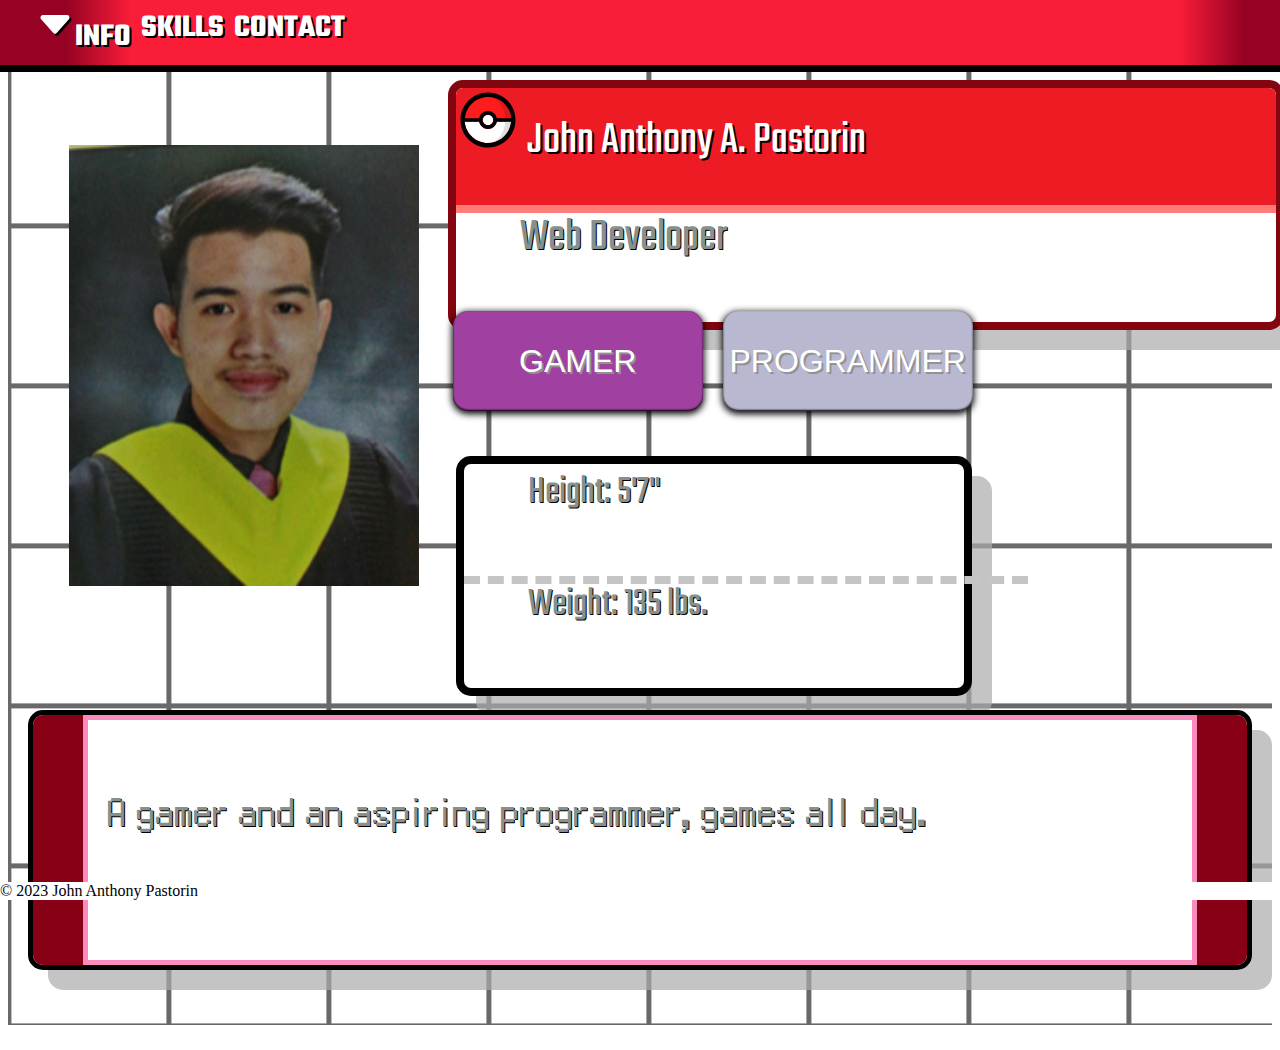
==== index.html @ a29daa37 "Add files via upload" ====
<!DOCTYPE html>
<html lang="en">

<head>
  <meta charset="UTF-8">
  <title>John Anthony Pastorin</title>
  <link href="https://cdn.jsdelivr.net/npm/bootstrap@5.3.2/dist/css/bootstrap.min.css" rel="stylesheet" integrity="sha384-T3c6CoIi6uLrA9TneNEoa7RxnatzjcDSCmG1MXxSR1GAsXEV/Dwwykc2MPK8M2HN" crossorigin="anonymous">
<link rel="stylesheet" href="./style.css">
<link rel="preconnect" href="https://fonts.googleapis.com">
<link rel="preconnect" href="https://fonts.gstatic.com" crossorigin>
<link href="https://fonts.googleapis.com/css2?family=Teko:wght@300&display=swap" rel="stylesheet">

</head>
<body>
  <!-- Header -->
  <div class="header">
    <li class="item"><img class="caret" src="./caret-down-fill.svg" alt="caret down fill" height="40px"><a href="./index.html">INFO</a></li>
    <li class="item"><a href="./skills.html">SKILLS</a></li>
    <li class="item"><a href="./contact.html">CONTACT</a></li>
  </div>
  <!-- Body -->
  <div class="main">
      <div id="picture">
        <img src="./assets/images/Pic.png" alt="a picture of me" class="myPic">
      </div>
      <div id="info">
        <div class="containerName">
          <div class="boxName">
            <div class="name nameText"><img class="ball" src="./poke-ball-icon.svg">          
               John Anthony A. Pastorin
            </div>
            <div class="altName">
              Web Developer
            </div>
          </div>
        </div>
        <div class="containerType">
          <div class="type typeText">
            <div class="gamerType">
              GAMER
            </div>
            <div class="programmerType">
              PROGRAMMER
            </div>
          </div>
        </div>
        <div class="containerStats">
          <div class="statContain">
            <div class="stats">
              <div class="height">
                Height: 5'7"
              </div>
              <div class="weight">
                Weight: 135 lbs.
              </div>
            </div>
          </div>
          
        </div>
      </div>
      <div id="description">
        <div class="description">
          <div class="left"></div>
          <div class="descContent"><p class="contentText">A gamer and an aspiring programmer, games all day.</p></div>
          <div class="right"></div>
        </div>
      </div>
  </div>
  <!-- Footer -->
  <div class="footer">
    <span>© 2023 John Anthony Pastorin</span>
  </div>
</body>

</html>
---- style.css ----
@font-face {
    font-family: pokeFont;
    src: url(./assets/fonts/pokemon-emerald.ttf);
}
a:active, a:hover, a:link, a:visited{
    text-decoration: none;
    color: white;
  }
li {
    list-style: none;
    text-decoration: none;
}
.caret{
    filter: drop-shadow(2px 2px rgba(0, 0, 0, 1))
}
.ball{
    height: 4rem;
  }
.header{
    position: fixed;
    top: 0;
    left: 0;
    width: 100%;
    background: linear-gradient(to right, #950224 5%, #f91d37 10% 90%, #950224 95%);
    display: flex;
    flex-direction: row;
    padding-left: 30px;
    border-bottom: 7px solid black;
}
.item{
    font-family: 'Teko', sans-serif;
    font-size: 2rem;
    border: 5px solid transparent;
    color: white;
    text-shadow: 2px 2px black;
    font-weight: bold;
}
.contentText{
  font-family: pokeFont;
  font-size: 3rem;
  color: #87908c;
  text-shadow: 1px 1px black;
}
.typeText{
    font-family: Impact, Haettenschweiler, 'Arial Narrow Bold', sans-serif;
    font-size: 2rem;
    color: white;
    text-shadow: 2px 2px #949192;
}
.main{
    width: 100%;
    min-height: calc(100vh - 25px - 65px);
    margin: 65px auto 25px;
    background-color: white;
    background-image: linear-gradient(#696969 .3rem, transparent .3rem), linear-gradient(90deg, #696969 .3rem, transparent .3rem);
    background-size: 10rem 10rem;
    background-position: -0.1rem -0.1rem;
    display: grid;
    grid-template-columns: 1fr 2fr;
    grid-template-rows: 1fr 0.6fr;
}

/*PICTURE*/
#picture{
    display: flex;
    justify-content: right;
    align-items: center;
    max-width: 600px;
    padding: 10px;
}
.myPic{
    width: 100%;
    max-width: 350px;
    min-width: 200px;
}

/*INFORMATION*/
#info{
    grid-area: 1 / 2 / 2 / 3;
    display: grid;
    grid-template-rows: 1.15fr 0.7fr 1.1fr;
    width: 100%;
    max-width: 1320px;
}
.boxName{
    background-color: white;
    display: grid;
    grid-template-rows: 1fr 1fr;
    height: 100%;
    width: 100%;
    max-width: 820px;
    min-width: 400px;
    border-radius: 15px;
    border: 8px solid #830510;
    box-shadow: 20px 20px rgba(171, 171, 171, 0.7);
}
.name{
    background-color: #ed1b24;
    height: 100%;
    width: 100%;
    border-bottom: 8px solid #ff7c79;
    border-radius: 7px 7px 0px 0px;
}
.nameText{
    font-family: 'Teko', sans-serif;
    font-size: 2.9rem;
    color: white;
    text-shadow: 2px 2px #030202;
}
.altName{
    padding-left: 4rem;
    font-family: 'Teko', sans-serif;
    font-size: 2.9rem;
    color: #87908c;
    text-shadow: 1px 1px black;
}
.type{
    display: grid;
    grid-template-columns: 250px 250px;
    grid-gap: 20px;
    height: 100%;
    width: 100%;
    max-width: 820px;
}
.gamerType{
    background-color: #A040A0;
    display: flex;
    justify-content: center;
    align-items: center;
    height: 100%;
    width: 100%;
    max-width: 250px;
    max-height: 100px;
    border-radius: 15px;
    margin: 12px;
    box-shadow: 0px -1px 2px 0px #000000 inset, 0px 2px 7px 1px #000;
}
.programmerType{
    background-color: #B8B8D0;
    display: flex;
    justify-content: center;
    align-items: center;
    height: 100%;
    width: 100%;
    max-width: 250px;
    max-height: 100px;
    border-radius: 15px;
    margin: 12px;
    box-shadow: 0px -1px 2px 0px #000000 inset, 0px 2px 7px 1px #000;
}
.stats{
    background-color: white;
    display: grid;
    grid-template-rows: 1fr 1fr;
    height: 100%;
    width: 100%;
    max-width: 500px;
    min-width: 400px;
    border-radius: 15px;
    border: 8px solid black;
    box-shadow: 20px 20px rgba(171, 171, 171, 0.7);
}
.statContain{
    height: 100%;
    width: 100%;
    max-width: 820px;
}
.height{
    height: 100%;
    width: 100%;
    border-bottom: 8px dashed #c5c5c5;
    border-radius: 7px 7px 0px 0px;
}
.height, .weight{
    padding-left: 4rem;
    font-family: 'Teko', sans-serif;
    font-size: 40px;
    color: #87908c;
    text-shadow: 1px 1px black;
}
.containerName{
    height: 100%;
    width: 100%;
    max-width: 1320px;
    padding: 15px;
    display: flex;
    justify-content: center;
}
.containerType{
    height: 100%;
    width: 100%;
    max-width: 1320px;
    display: flex;
    justify-content: center;
    align-items: center;
}
.containerStats{
    height: 100%;
    width: 100%;
    max-width: 1320px;
    max-height: 1750px;
    padding: 15px;
    display: flex;
    justify-content: center;
}

/*DESCRIPTION*/
#description{
    display: flex;
    justify-content: center;
    align-items: center;
    grid-area: 2 / 1 / 4 / 3;
    max-height: 350px;
    max-width: 1920px;
    box-sizing: border-box;
    padding: 20px;
}
.description{
    display: grid;
    grid-template-columns: 50px auto 50px;
    width: 100%;
    height: 100%;
    max-width: 1680px;
    max-height: 250px;
    min-height: 165px;
    border-radius: 15px;
    border: 5px solid black;
    box-shadow: 20px 20px rgba(171, 171, 171, 0.7);
}
.left{
    background-color: #880016;
    max-width: 50px;
    border-radius: 10px 0px 0px 10px;
}
.descContent{
    background-color: white;
    border: 5px solid #fa8cbd;
    padding: 20px;
}
.right{
    background-color: #880016;
    width: 50px;
    border-radius: 0px 10px 10px 0px;
}
.footer{
    background-color: white;
    position: fixed;
    bottom: 0;
    left: 0;
    width: 100%;
}
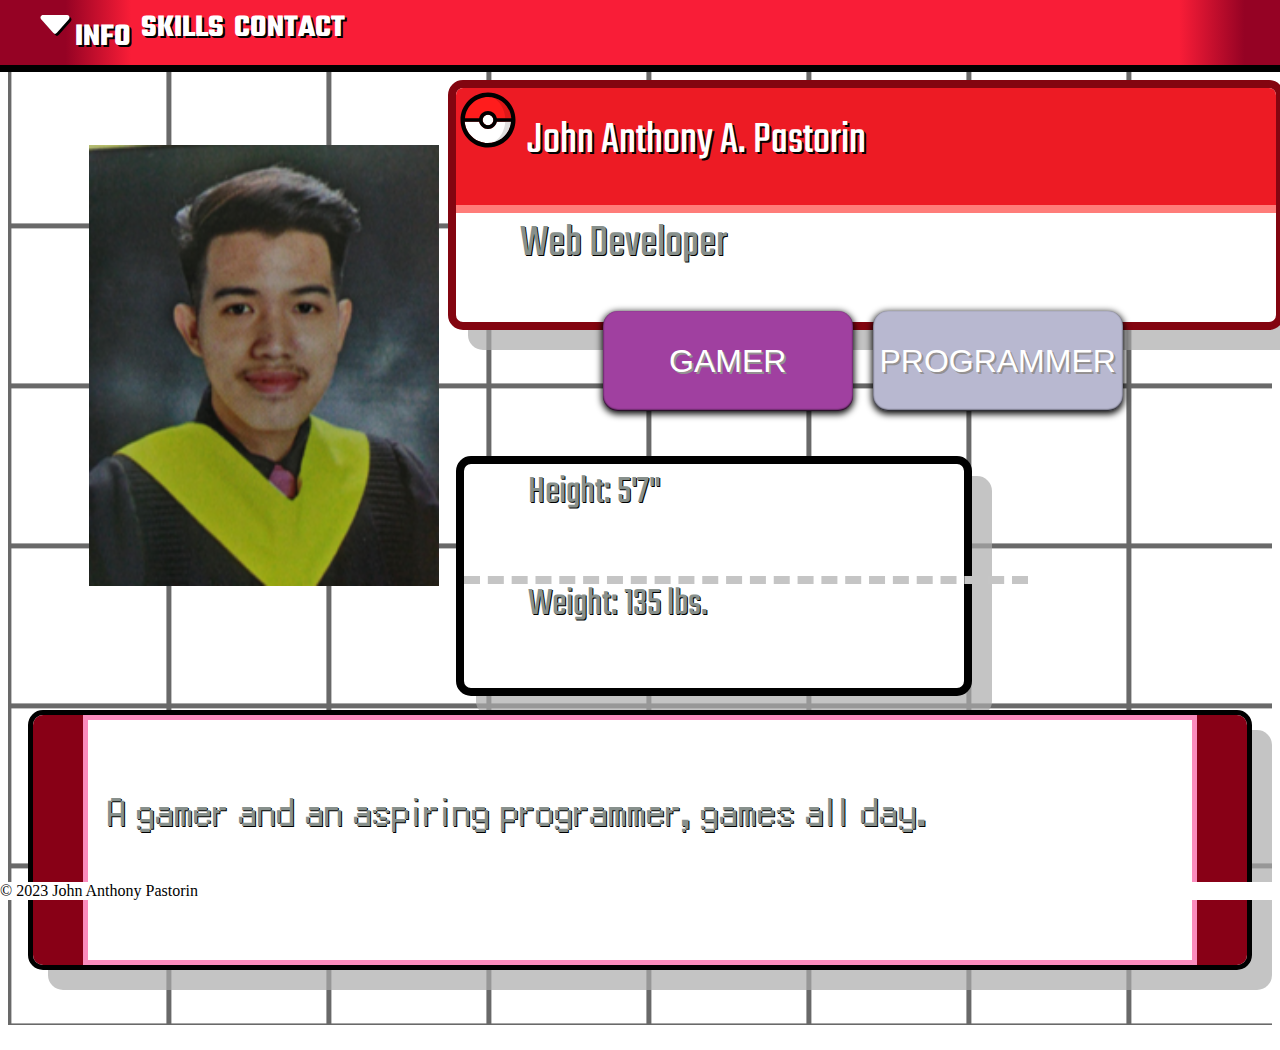
==== commit 076d6b89: "Update index.html" ====
--- a/index.html
+++ b/index.html
@@ -9,7 +9,7 @@
 <link rel="preconnect" href="https://fonts.googleapis.com">
 <link rel="preconnect" href="https://fonts.gstatic.com" crossorigin>
 <link href="https://fonts.googleapis.com/css2?family=Teko:wght@300&display=swap" rel="stylesheet">
-
+<meta name="viewport" content="width=device-width, initial-scale=1, minimum-scale=1" />
 </head>
 <body>
   <!-- Header -->
@@ -72,4 +72,4 @@
   </div>
 </body>
 
-</html>+</html>
--- a/style.css
+++ b/style.css
@@ -2,250 +2,745 @@
     font-family: pokeFont;
     src: url(./assets/fonts/pokemon-emerald.ttf);
 }
-a:active, a:hover, a:link, a:visited{
-    text-decoration: none;
-    color: white;
-  }
-li {
-    list-style: none;
-    text-decoration: none;
+
+@media screen and (min-width: 75px) {
+    a:active, a:hover, a:link, a:visited{
+        text-decoration: none;
+        color: white;
+      }
+    li {
+        list-style: none;
+        text-decoration: none;
+    }
+    .item{
+        font-family: 'Teko', sans-serif;
+        font-size: 1rem;
+        border: 5px solid transparent;
+        color: white;
+        text-shadow: 2px 2px black;
+        font-weight: bold;
+    }
+    .caret{
+        filter: drop-shadow(2px 2px rgba(0, 0, 0, 1));
+        height: 20px;
+    }
+    .ball{
+        height: 2rem;
+      }
+    .header{
+        position: fixed;
+        top: 0;
+        left: 0;
+        width: 100%;
+        background: linear-gradient(to right, #950224 5%, #f91d37 10% 90%, #950224 95%);
+        display: flex;
+        flex-direction: row;
+        padding-left: 10px;
+        border-bottom: 7px solid black;
+    }
+    .contentText{
+      font-family: pokeFont;
+      font-size: 1.5rem;
+      color: #87908c;
+      text-shadow: 1px 1px black;
+    }
+    .typeText{
+        font-family: Impact, Haettenschweiler, 'Arial Narrow Bold', sans-serif;
+        font-size: 1rem;
+        color: white;
+        text-shadow: 2px 2px #949192;
+    }
+    .main{
+        width: 100%;
+        min-height: calc(100vh - 25px - 65px);
+        margin: 40px auto 25px;
+        background-color: white;
+        background-image: linear-gradient(#696969 .3rem, transparent .3rem), linear-gradient(90deg, #696969 .3rem, transparent .3rem);
+        background-size: 10rem 10rem;
+        background-position: -0.1rem -0.1rem;
+        display: grid;
+        grid-template-rows: 0.7fr 1fr 0.8fr;
+    }
+    
+    /*PICTURE*/
+    #picture{
+        display: flex;
+        justify-content: center;
+        align-items: center;
+        width: 100%;
+        max-width: 375px;
+        grid-area: 1/1/2/2;
+    }
+    .myPic{
+        width: 100%;
+        max-width: 117px;
+    }
+    
+    /*INFORMATION*/
+    #info{
+        grid-area: 2 / 1 / 3 / 2;
+        display: grid;
+        grid-template-rows: 1.15fr 0.7fr 1.1fr;
+        width: 100%;
+        max-width: 375px;
+    }
+    .boxName{
+        background-color: white;
+        display: grid;
+        grid-template-rows: 1fr 1fr;
+        width: 100%;
+        max-width: 370px;
+        border-radius: 15px;
+        border: 4px solid #830510;
+        box-shadow: 10px 10px rgba(171, 171, 171, 0.7);
+    }
+    .name{
+        background-color: #ed1b24;
+        height: 100%;
+        width: 100%;
+        border-bottom: 4px solid #ff7c79;
+        border-radius: 7px 7px 0px 0px;
+    }
+    .nameText{
+        font-family: 'Teko', sans-serif;
+        font-size: 0.9rem;
+        color: white;
+        text-shadow: 2px 2px #030202;
+    }
+    .altName{
+        padding-left: 1rem;
+        padding-top: 0.4rem;
+        font-family: 'Teko', sans-serif;
+        font-size: 0.9rem;
+        color: #87908c;
+        text-shadow: 1px 1px black;
+    }
+    .type{
+        display: grid;
+        justify-content: center;
+        grid-template-columns: 130px 130px;
+        grid-gap: 20px;
+        height: 100%;
+        width: 100%;
+        max-width: 375px;
+    }
+    .gamerType{
+        background-color: #A040A0;
+        display: flex;
+        justify-content: center;
+        align-items: center;
+        height: 100%;
+        width: 100%;
+        max-width: 250px;
+        max-height: 100px;
+        border-radius: 15px;
+        margin: 12px;
+        box-shadow: 0px -1px 2px 0px #000000 inset, 0px 2px 7px 1px #000;
+    }
+    .programmerType{
+        background-color: #B8B8D0;
+        display: flex;
+        justify-content: center;
+        align-items: center;
+        height: 100%;
+        width: 100%;
+        max-width: 250px;
+        max-height: 100px;
+        border-radius: 15px;
+        margin: 12px;
+        box-shadow: 0px -1px 2px 0px #000000 inset, 0px 2px 7px 1px #000;
+    }
+    .stats{
+        background-color: white;
+        display: grid;
+        grid-template-rows: 1fr 1fr;
+        height: 100%;
+        width: 100%;
+        max-width: 375px;
+        min-width: 320px;
+        border-radius: 15px;
+        border: 4px solid black;
+        box-shadow: 10px 10px rgba(171, 171, 171, 0.7);
+    }
+    .statContain{
+        height: 100%;
+        width: 100%;
+    }
+    .height{
+        height: 100%;
+        width: 100%;
+        border-bottom: 4px dashed #c5c5c5;
+        border-radius: 7px 7px 0px 0px;
+    }
+    .height, .weight{
+        padding-left: 1.5rem;
+        font-family: 'Teko', sans-serif;
+        font-size: 20px;
+        color: #87908c;
+        text-shadow: 1px 1px black;
+    }
+    .containerName{
+        height: 100%;
+        width: 100%;
+        max-width: 375px;
+        padding: 15px;
+        display: flex;
+        justify-content: center;
+    }
+    .containerType{
+        height: 100%;
+        width: 100%;
+        max-width: 375px;
+        display: flex;
+        justify-content: center;
+        align-items: center;
+    }
+    .containerStats{
+        height: 100%;
+        width: 100%;
+        max-width: 375px;
+        padding: 15px;
+        display: flex;
+        justify-content: center;
+    }
+    
+    /*DESCRIPTION*/
+    #description{
+        display: flex;
+        justify-content: center;
+        align-items: center;
+        grid-area: 3 / 1 / 4 / 1;
+        max-width: 1920px;
+        box-sizing: border-box;
+        padding: 20px;
+    }
+    .description{
+        display: grid;
+        grid-template-columns: 30px auto 30px;
+        width: 100%;
+        height: 100%;
+        max-width: 360px;
+        max-height: 160px;
+        border-radius: 15px;
+        border: 5px solid black;
+        box-shadow: 10px 10px rgba(171, 171, 171, 0.7);
+    }
+    .left{
+        background-color: #880016;
+        max-height: 150px;
+        border-radius: 10px 0px 0px 10px;
+    }
+    .descContent{
+        background-color: white;
+        max-height: 350px;
+        border: 5px solid #fa8cbd;
+        padding: 10px;
+        overflow: auto;
+    }
+    .right{
+        background-color: #880016;
+        max-height: 350px;
+        border-radius: 0px 10px 10px 0px;
+    }
+    .footer{
+        background-color: white;
+        position: fixed;
+        bottom: 0;
+        left: 0;
+        width: 100%;
+    }
 }
-.caret{
-    filter: drop-shadow(2px 2px rgba(0, 0, 0, 1))
-}
-.ball{
-    height: 4rem;
-  }
-.header{
-    position: fixed;
-    top: 0;
-    left: 0;
-    width: 100%;
-    background: linear-gradient(to right, #950224 5%, #f91d37 10% 90%, #950224 95%);
-    display: flex;
-    flex-direction: row;
-    padding-left: 30px;
-    border-bottom: 7px solid black;
-}
-.item{
-    font-family: 'Teko', sans-serif;
-    font-size: 2rem;
-    border: 5px solid transparent;
-    color: white;
-    text-shadow: 2px 2px black;
-    font-weight: bold;
-}
-.contentText{
-  font-family: pokeFont;
-  font-size: 3rem;
-  color: #87908c;
-  text-shadow: 1px 1px black;
-}
-.typeText{
-    font-family: Impact, Haettenschweiler, 'Arial Narrow Bold', sans-serif;
-    font-size: 2rem;
-    color: white;
-    text-shadow: 2px 2px #949192;
-}
-.main{
-    width: 100%;
-    min-height: calc(100vh - 25px - 65px);
-    margin: 65px auto 25px;
-    background-color: white;
-    background-image: linear-gradient(#696969 .3rem, transparent .3rem), linear-gradient(90deg, #696969 .3rem, transparent .3rem);
-    background-size: 10rem 10rem;
-    background-position: -0.1rem -0.1rem;
-    display: grid;
-    grid-template-columns: 1fr 2fr;
-    grid-template-rows: 1fr 0.6fr;
+@media screen and (min-width: 375px) and (max-width: 568px){
+    a:active, a:hover, a:link, a:visited{
+        text-decoration: none;
+        color: white;
+      }
+    li {
+        list-style: none;
+        text-decoration: none;
+    }
+    .item{
+        font-family: 'Teko', sans-serif;
+        font-size: 1.5rem;
+        border: 5px solid transparent;
+        color: white;
+        text-shadow: 2px 2px black;
+        font-weight: bold;
+    }
+    .caret{
+        filter: drop-shadow(2px 2px rgba(0, 0, 0, 1));
+        height: 30px;
+    }
+    .ball{
+        height: 2rem;
+      }
+    .header{
+        position: fixed;
+        top: 0;
+        left: 0;
+        width: 100%;
+        background: linear-gradient(to right, #950224 5%, #f91d37 10% 90%, #950224 95%);
+        display: flex;
+        flex-direction: row;
+        padding-left: 30px;
+        border-bottom: 7px solid black;
+    }
+    .contentText{
+      font-family: pokeFont;
+      font-size: 1.5rem;
+      color: #87908c;
+      text-shadow: 1px 1px black;
+    }
+    .typeText{
+        font-family: Impact, Haettenschweiler, 'Arial Narrow Bold', sans-serif;
+        font-size: 1rem;
+        color: white;
+        text-shadow: 2px 2px #949192;
+    }
+    .main{
+        width: 100%;
+        min-height: calc(100vh - 25px - 65px);
+        margin: 53px auto 25px;
+        background-color: white;
+        background-image: linear-gradient(#696969 .3rem, transparent .3rem), linear-gradient(90deg, #696969 .3rem, transparent .3rem);
+        background-size: 10rem 10rem;
+        background-position: -0.1rem -0.1rem;
+        display: grid;
+        grid-template-rows: 0.8fr 1fr 0.8fr;
+    }
+    
+    /*PICTURE*/
+    #picture{
+        display: flex;
+        justify-content: center;
+        align-items: center;
+        width: 100%;
+        max-width: 568px;
+        min-width: 375px;
+        grid-area: 1/1/2/2;
+    }
+    .myPic{
+        width: 100%;
+        max-width: 200px;
+    }
+    
+    /*INFORMATION*/
+    #info{
+        grid-area: 2 / 1 / 3 / 2;
+        display: grid;
+        grid-template-rows: 1.15fr 0.7fr 1.1fr;
+        width: 100%;
+        max-width: 668px;
+        min-width: 375px;
+    }
+    .boxName{
+        background-color: white;
+        display: grid;
+        grid-template-rows: 1fr 1fr;
+        width: 100%;
+        max-width: 590px;
+        border-radius: 15px;
+        border: 4px solid #830510;
+        box-shadow: 10px 10px rgba(171, 171, 171, 0.7);
+    }
+    .name{
+        background-color: #ed1b24;
+        height: 100%;
+        width: 100%;
+        border-bottom: 4px solid #ff7c79;
+        border-radius: 7px 7px 0px 0px;
+    }
+    .nameText{
+        font-family: 'Teko', sans-serif;
+        font-size: 1.5rem;
+        color: white;
+        text-shadow: 2px 2px #030202;
+    }
+    .altName{
+        padding-left: 1rem;
+        font-family: 'Teko', sans-serif;
+        font-size: 1.5rem;
+        color: #87908c;
+        text-shadow: 1px 1px black;
+    }
+    .type{
+        display: grid;
+        justify-content: center;
+        grid-template-columns: 160px 160px;
+        grid-gap: 20px;
+        height: 100%;
+        width: 100%;
+        max-width: 375px;
+        padding-right: 10px;
+    }
+    .gamerType{
+        background-color: #A040A0;
+    }
+    .programmerType{
+        background-color: #B8B8D0;
+    }
+    .programmerType, .gamerType{
+        display: flex;
+        justify-content: center;
+        align-items: center;
+        height: 100%;
+        width: 100%;
+        max-width: 350px;
+        max-height: 100px;
+        border-radius: 15px;
+        margin: 12px;
+        box-shadow: 0px -1px 2px 0px #000000 inset, 0px 2px 7px 1px #000;
+    }
+    .stats{
+        background-color: white;
+        display: grid;
+        grid-template-rows: 1fr 1fr;
+        height: 100%;
+        width: 100%;
+        max-width: 590px;
+        min-width: 320px;
+        border-radius: 15px;
+        border: 4px solid black;
+        box-shadow: 10px 10px rgba(171, 171, 171, 0.7);
+    }
+    .statContain{
+        height: 100%;
+        width: 100%;
+    }
+    .height{
+        height: 100%;
+        width: 100%;
+        border-bottom: 4px dashed #c5c5c5;
+        border-radius: 7px 7px 0px 0px;
+    }
+    .height, .weight{
+        padding-left: 1rem;
+        font-family: 'Teko', sans-serif;
+        font-size: 25px;
+        color: #87908c;
+        text-shadow: 1px 1px black;
+    }
+    .containerName{
+        height: 100%;
+        width: 100%;
+        max-width: 575px;
+        padding: 15px;
+        display: flex;
+        justify-content: center;
+    }
+    .containerType{
+        height: 100%;
+        width: 100%;
+        max-width: 575px;
+        display: flex;
+        justify-content: center;
+        align-items: center;
+        padding: 0px;
+    }
+    .containerStats{
+        height: 100%;
+        width: 100%;
+        max-width: 575px;
+        padding: 15px;
+        display: flex;
+        justify-content: center;
+    }
+    
+    /*DESCRIPTION*/
+    #description{
+        display: flex;
+        justify-content: center;
+        align-items: center;
+        grid-area: 3 / 1 / 4 / 1;
+        max-width: 568;
+        min-width: 375px;
+        box-sizing: border-box;
+        padding: 20px;
+    }
+    .description{
+        display: grid;
+        grid-template-columns: 30px auto 30px;
+        width: 100%;
+        height: 100%;
+        max-width: 860px;
+        max-height: 160px;
+        border-radius: 15px;
+        border: 5px solid black;
+        box-shadow: 10px 10px rgba(171, 171, 171, 0.7);
+    }
+    .left{
+        background-color: #880016;
+        max-height: 350px;
+        border-radius: 10px 0px 0px 10px;
+    }
+    .descContent{
+        background-color: white;
+        max-height: 350px;
+        border: 5px solid #fa8cbd;
+        padding: 15px;
+        overflow: auto;
+    }
+    .right{
+        background-color: #880016;
+        max-height: 350px;
+        border-radius: 0px 10px 10px 0px;
+    }
+    .footer{
+        background-color: white;
+        position: fixed;
+        bottom: 0;
+        left: 0;
+        width: 100%;
+    }
 }
 
-/*PICTURE*/
-#picture{
-    display: flex;
-    justify-content: right;
-    align-items: center;
-    max-width: 600px;
-    padding: 10px;
-}
-.myPic{
-    width: 100%;
-    max-width: 350px;
-    min-width: 200px;
-}
-
-/*INFORMATION*/
-#info{
-    grid-area: 1 / 2 / 2 / 3;
-    display: grid;
-    grid-template-rows: 1.15fr 0.7fr 1.1fr;
-    width: 100%;
-    max-width: 1320px;
-}
-.boxName{
-    background-color: white;
-    display: grid;
-    grid-template-rows: 1fr 1fr;
-    height: 100%;
-    width: 100%;
-    max-width: 820px;
-    min-width: 400px;
-    border-radius: 15px;
-    border: 8px solid #830510;
-    box-shadow: 20px 20px rgba(171, 171, 171, 0.7);
-}
-.name{
-    background-color: #ed1b24;
-    height: 100%;
-    width: 100%;
-    border-bottom: 8px solid #ff7c79;
-    border-radius: 7px 7px 0px 0px;
-}
-.nameText{
-    font-family: 'Teko', sans-serif;
-    font-size: 2.9rem;
-    color: white;
-    text-shadow: 2px 2px #030202;
-}
-.altName{
-    padding-left: 4rem;
-    font-family: 'Teko', sans-serif;
-    font-size: 2.9rem;
-    color: #87908c;
-    text-shadow: 1px 1px black;
-}
-.type{
-    display: grid;
-    grid-template-columns: 250px 250px;
-    grid-gap: 20px;
-    height: 100%;
-    width: 100%;
-    max-width: 820px;
-}
-.gamerType{
-    background-color: #A040A0;
-    display: flex;
-    justify-content: center;
-    align-items: center;
-    height: 100%;
-    width: 100%;
-    max-width: 250px;
-    max-height: 100px;
-    border-radius: 15px;
-    margin: 12px;
-    box-shadow: 0px -1px 2px 0px #000000 inset, 0px 2px 7px 1px #000;
-}
-.programmerType{
-    background-color: #B8B8D0;
-    display: flex;
-    justify-content: center;
-    align-items: center;
-    height: 100%;
-    width: 100%;
-    max-width: 250px;
-    max-height: 100px;
-    border-radius: 15px;
-    margin: 12px;
-    box-shadow: 0px -1px 2px 0px #000000 inset, 0px 2px 7px 1px #000;
-}
-.stats{
-    background-color: white;
-    display: grid;
-    grid-template-rows: 1fr 1fr;
-    height: 100%;
-    width: 100%;
-    max-width: 500px;
-    min-width: 400px;
-    border-radius: 15px;
-    border: 8px solid black;
-    box-shadow: 20px 20px rgba(171, 171, 171, 0.7);
-}
-.statContain{
-    height: 100%;
-    width: 100%;
-    max-width: 820px;
-}
-.height{
-    height: 100%;
-    width: 100%;
-    border-bottom: 8px dashed #c5c5c5;
-    border-radius: 7px 7px 0px 0px;
-}
-.height, .weight{
-    padding-left: 4rem;
-    font-family: 'Teko', sans-serif;
-    font-size: 40px;
-    color: #87908c;
-    text-shadow: 1px 1px black;
-}
-.containerName{
-    height: 100%;
-    width: 100%;
-    max-width: 1320px;
-    padding: 15px;
-    display: flex;
-    justify-content: center;
-}
-.containerType{
-    height: 100%;
-    width: 100%;
-    max-width: 1320px;
-    display: flex;
-    justify-content: center;
-    align-items: center;
-}
-.containerStats{
-    height: 100%;
-    width: 100%;
-    max-width: 1320px;
-    max-height: 1750px;
-    padding: 15px;
-    display: flex;
-    justify-content: center;
-}
-
-/*DESCRIPTION*/
-#description{
-    display: flex;
-    justify-content: center;
-    align-items: center;
-    grid-area: 2 / 1 / 4 / 3;
-    max-height: 350px;
-    max-width: 1920px;
-    box-sizing: border-box;
-    padding: 20px;
-}
-.description{
-    display: grid;
-    grid-template-columns: 50px auto 50px;
-    width: 100%;
-    height: 100%;
-    max-width: 1680px;
-    max-height: 250px;
-    min-height: 165px;
-    border-radius: 15px;
-    border: 5px solid black;
-    box-shadow: 20px 20px rgba(171, 171, 171, 0.7);
-}
-.left{
-    background-color: #880016;
-    max-width: 50px;
-    border-radius: 10px 0px 0px 10px;
-}
-.descContent{
-    background-color: white;
-    border: 5px solid #fa8cbd;
-    padding: 20px;
-}
-.right{
-    background-color: #880016;
-    width: 50px;
-    border-radius: 0px 10px 10px 0px;
-}
-.footer{
-    background-color: white;
-    position: fixed;
-    bottom: 0;
-    left: 0;
-    width: 100%;
-}+@media screen and (min-width: 568px){
+    a:active, a:hover, a:link, a:visited{
+        text-decoration: none;
+        color: white;
+      }
+    li {
+        list-style: none;
+        text-decoration: none;
+    }
+    .item{
+        font-family: 'Teko', sans-serif;
+        font-size: 2rem;
+        border: 5px solid transparent;
+        color: white;
+        text-shadow: 2px 2px black;
+        font-weight: bold;
+    }
+    .caret{
+        filter: drop-shadow(2px 2px rgba(0, 0, 0, 1));
+        height: 40px
+    }
+    .ball{
+        height: 4rem;
+      }
+    .header{
+        position: fixed;
+        top: 0;
+        left: 0;
+        width: 100%;
+        background: linear-gradient(to right, #950224 5%, #f91d37 10% 90%, #950224 95%);
+        display: flex;
+        flex-direction: row;
+        padding-left: 30px;
+        border-bottom: 7px solid black;
+    }
+    .contentText{
+      font-family: pokeFont;
+      font-size: 3rem;
+      color: #87908c;
+      text-shadow: 1px 1px black;
+    }
+    .typeText{
+        font-family: Impact, Haettenschweiler, 'Arial Narrow Bold', sans-serif;
+        font-size: 2rem;
+        color: white;
+        text-shadow: 2px 2px #949192;
+    }
+    .main{
+        width: 100%;
+        min-height: calc(100vh - 25px - 65px);
+        margin: 65px auto 25px;
+        background-color: white;
+        background-image: linear-gradient(#696969 .3rem, transparent .3rem), linear-gradient(90deg, #696969 .3rem, transparent .3rem);
+        background-size: 10rem 10rem;
+        background-position: -0.1rem -0.1rem;
+        display: grid;
+        grid-template-columns: 1fr 2fr;
+        grid-template-rows: 1fr 0.6fr;
+    }
+    
+    /*PICTURE*/
+    #picture{
+        display: flex;
+        justify-content: right;
+        align-items: center;
+        max-width: 600px;
+        padding: 10px;
+    }
+    .myPic{
+        width: 100%;
+        max-width: 350px;
+        min-width: 200px;
+    }
+    
+    /*INFORMATION*/
+    #info{
+        grid-area: 1 / 2 / 2 / 3;
+        display: grid;
+        grid-template-rows: 1.15fr 0.7fr 1.1fr;
+        width: 100%;
+        max-width: 1320px;
+    }
+    .boxName{
+        background-color: white;
+        display: grid;
+        grid-template-rows: 1fr 1fr;
+        height: 100%;
+        width: 100%;
+        max-width: 820px;
+        min-width: 400px;
+        border-radius: 15px;
+        border: 8px solid #830510;
+        box-shadow: 20px 20px rgba(171, 171, 171, 0.7);
+    }
+    .name{
+        background-color: #ed1b24;
+        height: 100%;
+        width: 100%;
+        border-bottom: 8px solid #ff7c79;
+        border-radius: 7px 7px 0px 0px;
+    }
+    .nameText{
+        font-family: 'Teko', sans-serif;
+        font-size: 2.9rem;
+        color: white;
+        text-shadow: 2px 2px #030202;
+    }
+    .altName{
+        padding-left: 4rem;
+        font-family: 'Teko', sans-serif;
+        font-size: 2.9rem;
+        color: #87908c;
+        text-shadow: 1px 1px black;
+    }
+    .type{
+        display: grid;
+        grid-template-columns: 250px 250px;
+        grid-gap: 20px;
+        height: 100%;
+        width: 100%;
+        max-width: 820px;
+    }
+    .gamerType{
+        background-color: #A040A0;
+        display: flex;
+        justify-content: center;
+        align-items: center;
+        height: 100%;
+        width: 100%;
+        max-width: 250px;
+        max-height: 100px;
+        border-radius: 15px;
+        margin: 12px;
+        box-shadow: 0px -1px 2px 0px #000000 inset, 0px 2px 7px 1px #000;
+    }
+    .programmerType{
+        background-color: #B8B8D0;
+        display: flex;
+        justify-content: center;
+        align-items: center;
+        height: 100%;
+        width: 100%;
+        max-width: 250px;
+        max-height: 100px;
+        border-radius: 15px;
+        margin: 12px;
+        box-shadow: 0px -1px 2px 0px #000000 inset, 0px 2px 7px 1px #000;
+    }
+    .stats{
+        background-color: white;
+        display: grid;
+        grid-template-rows: 1fr 1fr;
+        height: 100%;
+        width: 100%;
+        max-width: 500px;
+        min-width: 400px;
+        border-radius: 15px;
+        border: 8px solid black;
+        box-shadow: 20px 20px rgba(171, 171, 171, 0.7);
+    }
+    .statContain{
+        height: 100%;
+        width: 100%;
+        max-width: 820px;
+    }
+    .height{
+        height: 100%;
+        width: 100%;
+        border-bottom: 8px dashed #c5c5c5;
+        border-radius: 7px 7px 0px 0px;
+    }
+    .height, .weight{
+        padding-left: 4rem;
+        font-family: 'Teko', sans-serif;
+        font-size: 40px;
+        color: #87908c;
+        text-shadow: 1px 1px black;
+    }
+    .containerName{
+        height: 100%;
+        width: 100%;
+        max-width: 1320px;
+        padding: 15px;
+        display: flex;
+        justify-content: center;
+    }
+    .containerType{
+        height: 100%;
+        width: 100%;
+        max-width: 1320px;
+        display: flex;
+        justify-content: center;
+        align-items: center;
+    }
+    .containerStats{
+        height: 100%;
+        width: 100%;
+        max-width: 1320px;
+        max-height: 1750px;
+        padding: 15px;
+        display: flex;
+        justify-content: center;
+    }
+    
+    /*DESCRIPTION*/
+    #description{
+        display: flex;
+        justify-content: center;
+        align-items: center;
+        grid-area: 2 / 1 / 4 / 3;
+        max-height: 350px;
+        max-width: 1920px;
+        box-sizing: border-box;
+        padding: 20px;
+    }
+    .description{
+        display: grid;
+        grid-template-columns: 50px auto 50px;
+        width: 100%;
+        height: 100%;
+        max-width: 1680px;
+        max-height: 250px;
+        min-height: 165px;
+        border-radius: 15px;
+        border: 5px solid black;
+        box-shadow: 20px 20px rgba(171, 171, 171, 0.7);
+    }
+    .left{
+        background-color: #880016;
+        max-height: 350px;
+        border-radius: 10px 0px 0px 10px;
+    }
+    .descContent{
+        background-color: white;
+        border: 5px solid #fa8cbd;
+        padding: 20px;
+    }
+    .right{
+        background-color: #880016;
+        max-height: 350px;
+        border-radius: 0px 10px 10px 0px;
+    }
+    .footer{
+        background-color: white;
+        position: fixed;
+        bottom: 0;
+        left: 0;
+        width: 100%;
+    }
+}    
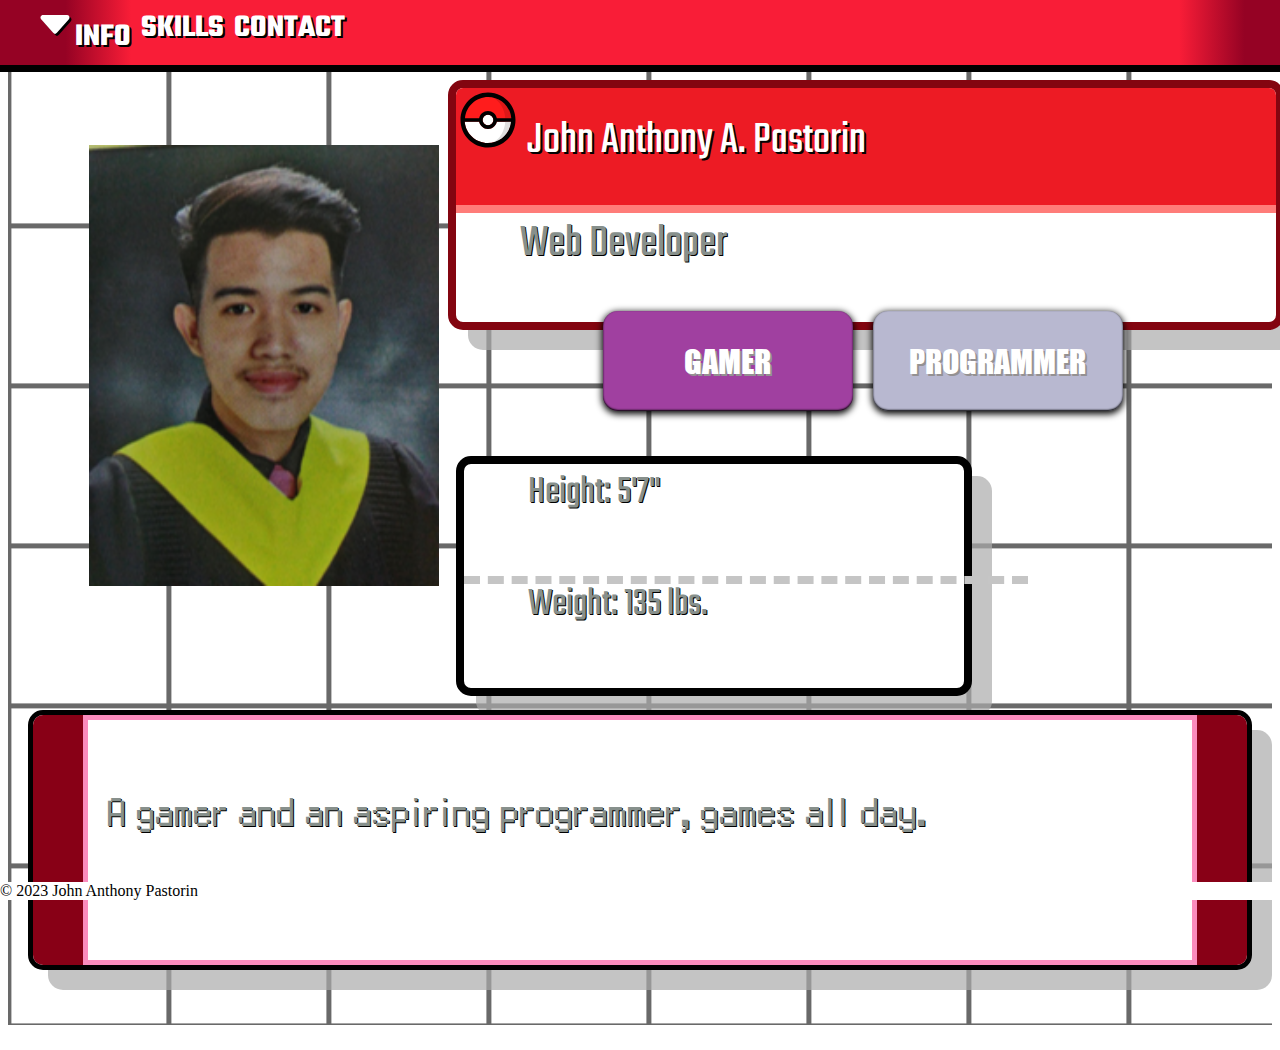
==== commit 550bc154: "Update index.html" ====
--- a/index.html
+++ b/index.html
@@ -14,7 +14,7 @@
 <body>
   <!-- Header -->
   <div class="header">
-    <li class="item"><img class="caret" src="./caret-down-fill.svg" alt="caret down fill" height="40px"><a href="./index.html">INFO</a></li>
+    <li class="item"><img class="caret" src="./caret-down-fill.svg" alt="caret down fill"><a href="./index.html">INFO</a></li>
     <li class="item"><a href="./skills.html">SKILLS</a></li>
     <li class="item"><a href="./contact.html">CONTACT</a></li>
   </div>
--- a/style.css
+++ b/style.css
@@ -2,7 +2,11 @@
     font-family: pokeFont;
     src: url(./assets/fonts/pokemon-emerald.ttf);
 }
-
+@font-face {
+    font-family: Impacto;
+    font-weight: bold;
+    src: url(./assets/fonts/impact.ttf);
+  }
 @media screen and (min-width: 75px) {
     a:active, a:hover, a:link, a:visited{
         text-decoration: none;
@@ -35,7 +39,7 @@
         background: linear-gradient(to right, #950224 5%, #f91d37 10% 90%, #950224 95%);
         display: flex;
         flex-direction: row;
-        padding-left: 10px;
+        padding-left: 5px;
         border-bottom: 7px solid black;
     }
     .contentText{
@@ -45,7 +49,7 @@
       text-shadow: 1px 1px black;
     }
     .typeText{
-        font-family: Impact, Haettenschweiler, 'Arial Narrow Bold', sans-serif;
+        font-family: Impacto;
         font-size: 1rem;
         color: white;
         text-shadow: 2px 2px #949192;
@@ -126,19 +130,11 @@
     }
     .gamerType{
         background-color: #A040A0;
-        display: flex;
-        justify-content: center;
-        align-items: center;
-        height: 100%;
-        width: 100%;
-        max-width: 250px;
-        max-height: 100px;
-        border-radius: 15px;
-        margin: 12px;
-        box-shadow: 0px -1px 2px 0px #000000 inset, 0px 2px 7px 1px #000;
     }
     .programmerType{
         background-color: #B8B8D0;
+    }
+    .programmerType, .gamerType{
         display: flex;
         justify-content: center;
         align-items: center;
@@ -282,7 +278,7 @@
         background: linear-gradient(to right, #950224 5%, #f91d37 10% 90%, #950224 95%);
         display: flex;
         flex-direction: row;
-        padding-left: 30px;
+        padding-left: 10px;
         border-bottom: 7px solid black;
     }
     .contentText{
@@ -292,7 +288,7 @@
       text-shadow: 1px 1px black;
     }
     .typeText{
-        font-family: Impact, Haettenschweiler, 'Arial Narrow Bold', sans-serif;
+        font-family: Impacto;
         font-size: 1rem;
         color: white;
         text-shadow: 2px 2px #949192;
@@ -536,7 +532,7 @@
       text-shadow: 1px 1px black;
     }
     .typeText{
-        font-family: Impact, Haettenschweiler, 'Arial Narrow Bold', sans-serif;
+        font-family: Impacto;
         font-size: 2rem;
         color: white;
         text-shadow: 2px 2px #949192;
@@ -618,19 +614,11 @@
     }
     .gamerType{
         background-color: #A040A0;
-        display: flex;
-        justify-content: center;
-        align-items: center;
-        height: 100%;
-        width: 100%;
-        max-width: 250px;
-        max-height: 100px;
-        border-radius: 15px;
-        margin: 12px;
-        box-shadow: 0px -1px 2px 0px #000000 inset, 0px 2px 7px 1px #000;
     }
     .programmerType{
         background-color: #B8B8D0;
+    }
+    .programmerType, .gamerType{
         display: flex;
         justify-content: center;
         align-items: center;
@@ -743,4 +731,4 @@
         left: 0;
         width: 100%;
     }
-}    
+}
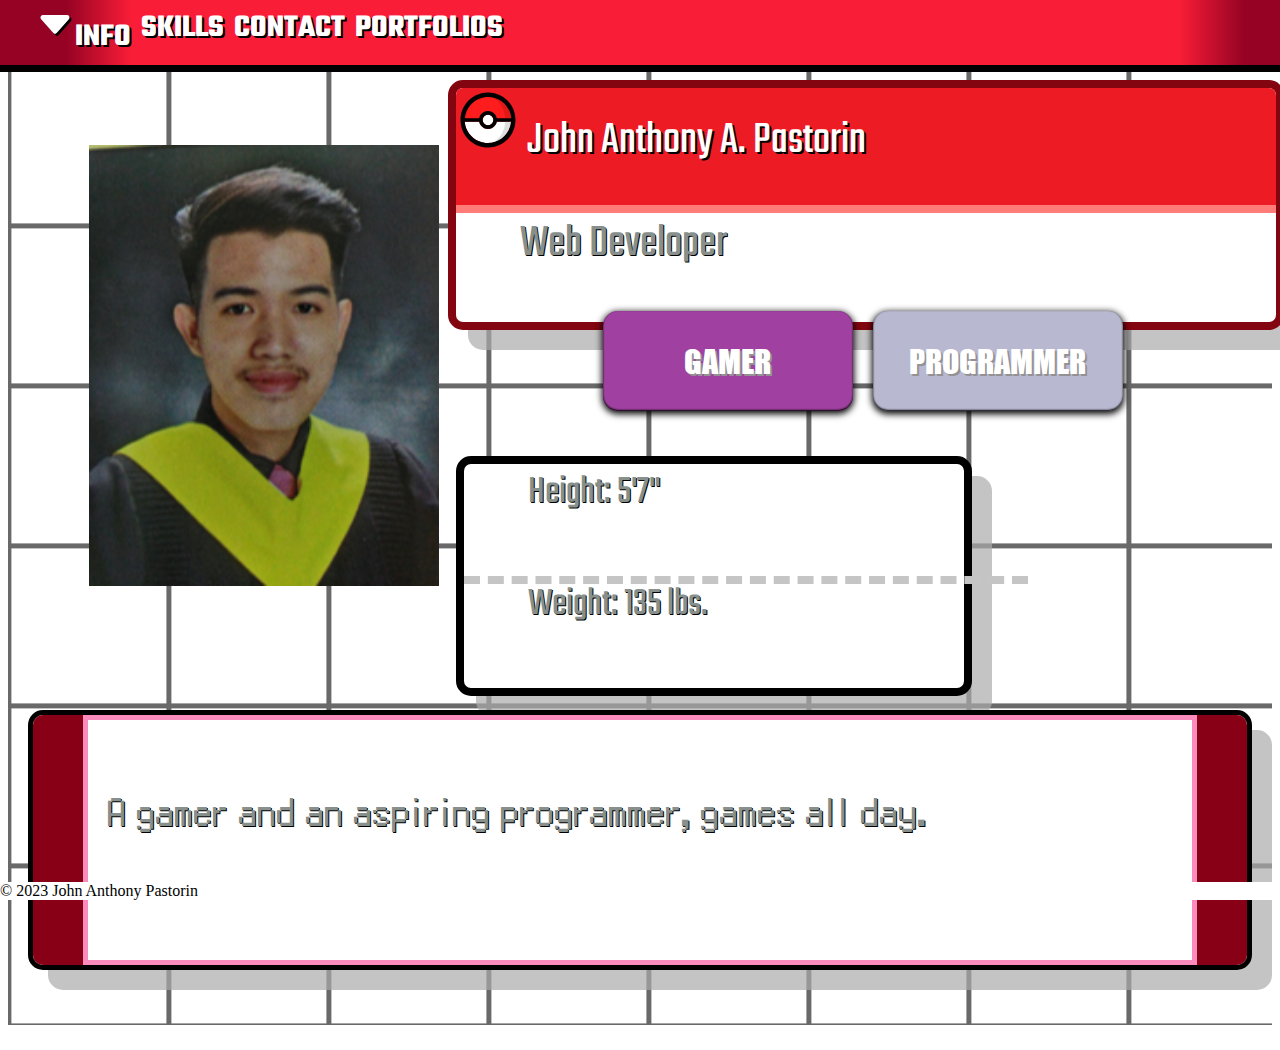
==== commit 5f28739d: "Add files via upload" ====
--- a/index.html
+++ b/index.html
@@ -17,6 +17,7 @@
     <li class="item"><img class="caret" src="./caret-down-fill.svg" alt="caret down fill"><a href="./index.html">INFO</a></li>
     <li class="item"><a href="./skills.html">SKILLS</a></li>
     <li class="item"><a href="./contact.html">CONTACT</a></li>
+    <li class="item"><a href="./portfolio.html">PORTFOLIOS</a></li>
   </div>
   <!-- Body -->
   <div class="main">
@@ -72,4 +73,4 @@
   </div>
 </body>
 
-</html>
+</html>--- a/style.css
+++ b/style.css
@@ -56,14 +56,14 @@
     }
     .main{
         width: 100%;
-        min-height: calc(100vh - 25px - 65px);
+        min-height: calc(100vh - 25px - 40px);
         margin: 40px auto 25px;
         background-color: white;
         background-image: linear-gradient(#696969 .3rem, transparent .3rem), linear-gradient(90deg, #696969 .3rem, transparent .3rem);
         background-size: 10rem 10rem;
         background-position: -0.1rem -0.1rem;
         display: grid;
-        grid-template-rows: 0.7fr 1fr 0.8fr;
+        grid-template-rows: 0.6fr 1fr 0.8fr;
     }
     
     /*PICTURE*/
@@ -86,14 +86,14 @@
         display: grid;
         grid-template-rows: 1.15fr 0.7fr 1.1fr;
         width: 100%;
+        max-width: 1275px;
+    }
+    .boxName{
+        background-color: white;
+        display: grid;
+        grid-template-rows: 1fr 1fr;
+        width: 100%;
         max-width: 375px;
-    }
-    .boxName{
-        background-color: white;
-        display: grid;
-        grid-template-rows: 1fr 1fr;
-        width: 100%;
-        max-width: 370px;
         border-radius: 15px;
         border: 4px solid #830510;
         box-shadow: 10px 10px rgba(171, 171, 171, 0.7);
@@ -126,7 +126,7 @@
         grid-gap: 20px;
         height: 100%;
         width: 100%;
-        max-width: 375px;
+        max-width: 275px;
     }
     .gamerType{
         background-color: #A040A0;
@@ -152,8 +152,7 @@
         grid-template-rows: 1fr 1fr;
         height: 100%;
         width: 100%;
-        max-width: 375px;
-        min-width: 320px;
+        max-width: 1375px;
         border-radius: 15px;
         border: 4px solid black;
         box-shadow: 10px 10px rgba(171, 171, 171, 0.7);
@@ -178,7 +177,7 @@
     .containerName{
         height: 100%;
         width: 100%;
-        max-width: 375px;
+        max-width: 1375px;
         padding: 15px;
         display: flex;
         justify-content: center;
@@ -186,7 +185,7 @@
     .containerType{
         height: 100%;
         width: 100%;
-        max-width: 375px;
+        max-width: 1375px;
         display: flex;
         justify-content: center;
         align-items: center;
@@ -194,7 +193,7 @@
     .containerStats{
         height: 100%;
         width: 100%;
-        max-width: 375px;
+        max-width: 1375px;
         padding: 15px;
         display: flex;
         justify-content: center;
@@ -295,7 +294,7 @@
     }
     .main{
         width: 100%;
-        min-height: calc(100vh - 25px - 65px);
+        min-height: calc(100vh - 25px - 53px);
         margin: 53px auto 25px;
         background-color: white;
         background-image: linear-gradient(#696969 .3rem, transparent .3rem), linear-gradient(90deg, #696969 .3rem, transparent .3rem);
@@ -732,3 +731,6 @@
         width: 100%;
     }
 }
+
+
+    